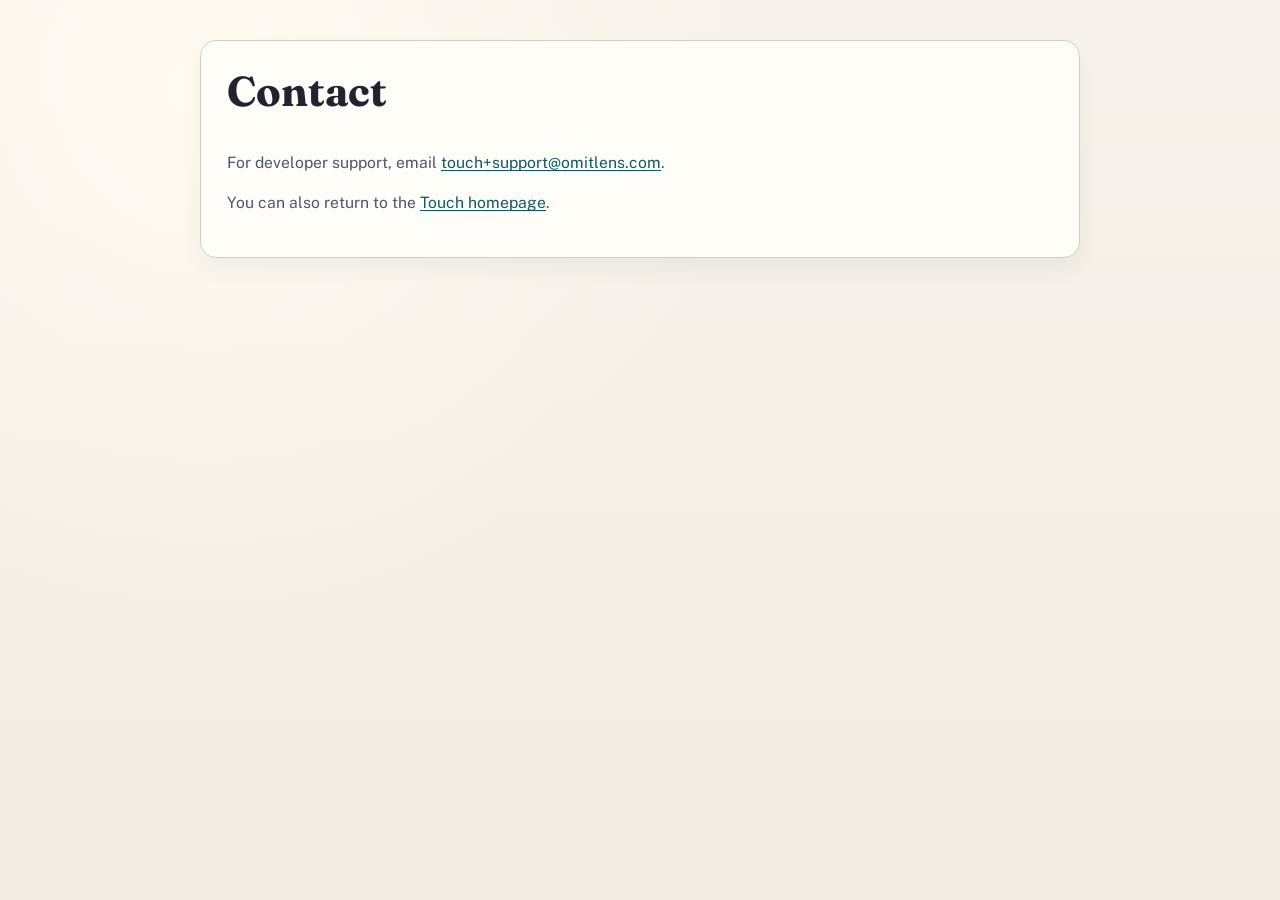
==== website/contact.html @ b02fcc94 "Added contact page." ====
<!DOCTYPE html>
<html lang="en">

<head>
	<meta charset="UTF-8">
	<meta name="viewport" content="width=device-width, initial-scale=1.0">
	<title>Touch Contact</title>
	<meta name="description" content="Contact the Touch developer for support and general questions.">
	<meta name="robots" content="index, follow">
	<link rel="canonical" href="https://touch.omitlens.com/contact.html">
	<link rel="stylesheet" href="style.css">

	<script type="application/ld+json">
	{
		"@context": "https://schema.org",
		"@type": "BreadcrumbList",
		"itemListElement": [
			{
				"@type": "ListItem",
				"position": 1,
				"name": "Touch",
				"item": "https://touch.omitlens.com/"
			},
			{
				"@type": "ListItem",
				"position": 2,
				"name": "Contact",
				"item": "https://touch.omitlens.com/contact.html"
			}
		]
	}
	</script>
</head>

<body>
	<main class="privacy">
		<div class="container">
			<article class="privacy-paper">
				<h1>Contact</h1>

				<p>
					For developer support, email
					<a href="mailto:touch+support@omitlens.com">touch+support@omitlens.com</a>.
				</p>

				<p>
					You can also return to the <a href="index.html">Touch homepage</a>.
				</p>
			</article>
		</div>
	</main>
</body>

</html>
---- website/style.css ----
@import url("https://fonts.googleapis.com/css2?family=Fraunces:opsz,wght@9..144,500;9..144,700&family=Public+Sans:wght@400;500;600&display=swap");

:root {
	--bg: #f6f2eb;
	--surface: #fffdf8;
	--surface-strong: #fffaf2;
	--ink: #1f2530;
	--ink-soft: #4c5666;
	--line: #d9cfbf;
	--accent: #1b6f7b;
	--accent-soft: #d7eef1;
	--radius: 16px;
	--radius-sm: 10px;
	--max-width: 1080px;
}

* {
	box-sizing: border-box;
}

html,
body {
	margin: 0;
	padding: 0;
	min-height: 100%;
}

body {
	font-family: "Public Sans", "Avenir Next", "Segoe UI", sans-serif;
	background: radial-gradient(circle at 16% 10%, #fffaf2 0%, transparent 40%),
		linear-gradient(180deg, #f7f3ec 0%, #f1ece3 100%);
	color: var(--ink);
	line-height: 1.55;
	-webkit-font-smoothing: antialiased;
	text-rendering: optimizeLegibility;
}

main {
	min-height: calc(100vh - 180px);
}

.container {
	max-width: var(--max-width);
	margin: 0 auto;
	padding: 0 24px;
}

.hero {
	position: relative;
	overflow: hidden;
	padding: 72px 24px 56px;
}

.hero-noise {
	position: absolute;
	inset: 0;
	background-image: radial-gradient(rgba(27, 111, 123, 0.08) 1px, transparent 1px);
	background-size: 10px 10px;
	mask-image: linear-gradient(to bottom, rgba(0, 0, 0, 0.45), rgba(0, 0, 0, 0));
	pointer-events: none;
}

.hero-container {
	max-width: 840px;
	margin: 0 auto;
	position: relative;
	text-align: center;
	animation: reveal-up 500ms ease-out both;
}

.hero-image {
	display: block;
	width: clamp(92px, 16vw, 160px);
	height: auto;
	margin: 0 auto 18px;
	border-radius: 22px;
	box-shadow: 0 14px 28px rgba(31, 37, 48, 0.2);
	border: 1px solid #d4c7b5;
}

.eyebrow {
	display: inline-flex;
	padding: 6px 14px;
	margin: 0 0 18px;
	border-radius: 999px;
	background: var(--accent-soft);
	color: #104c56;
	font-size: 0.85rem;
	font-weight: 600;
	letter-spacing: 0.02em;
}

.hero-title {
	margin: 0;
	font-family: "Fraunces", "Iowan Old Style", serif;
	font-size: clamp(2rem, 5vw, 4rem);
	line-height: 1.1;
	font-weight: 700;
	letter-spacing: -0.015em;
}

.hero-subtitle {
	margin: 20px auto 0;
	max-width: 680px;
	font-size: 1.08rem;
	color: var(--ink-soft);
}

.hero-chip-row {
	display: flex;
	justify-content: center;
	flex-wrap: wrap;
	gap: 10px;
	margin-top: 24px;
	animation: reveal-up 560ms ease-out both;
}

.hero-chip {
	display: inline-flex;
	align-items: center;
	justify-content: center;
	min-width: 64px;
	height: 40px;
	padding: 0 14px;
	border: 1px solid var(--line);
	border-radius: 999px;
	background: var(--surface);
	font-size: 0.92rem;
	font-weight: 500;
}

.features {
	padding: 24px 0 56px;
}

.section-title {
	margin: 0 0 24px;
	text-align: center;
	font-family: "Fraunces", "Iowan Old Style", serif;
	font-size: clamp(1.6rem, 3.6vw, 2.4rem);
	line-height: 1.2;
}

.feature-grid {
	display: grid;
	grid-template-columns: repeat(3, minmax(0, 1fr));
	gap: 14px;
}

.feature-card {
	background: var(--surface-strong);
	border: 1px solid var(--line);
	border-radius: var(--radius);
	padding: 18px;
	min-height: 152px;
	box-shadow: 0 10px 20px rgba(31, 37, 48, 0.05);
	transform: translateY(0);
	transition: transform 200ms ease, box-shadow 200ms ease, border-color 200ms ease;
}

.feature-card:hover {
	transform: translateY(-3px);
	border-color: #c0b29a;
	box-shadow: 0 14px 26px rgba(31, 37, 48, 0.08);
}

.feature-title {
	margin: 0;
	font-size: 1rem;
	line-height: 1.35;
}

.feature-desc {
	margin: 10px 0 0;
	font-size: 0.96rem;
	color: var(--ink-soft);
}


.footer {
	padding: 24px 0 32px;
	border-top: 1px solid var(--line);
	background: rgba(255, 255, 255, 0.35);
	backdrop-filter: blur(3px);
}

.footer-container {
	text-align: center;
	padding: 0 24px;
}

.footer-nav {
	display: flex;
	justify-content: center;
	align-items: center;
	margin-bottom: 12px;
}

.footer-link {
	color: #0f5964;
	text-decoration: none;
	font-size: 0.95rem;
	font-weight: 600;
}

.footer-link:hover {
	text-decoration: underline;
}

.footer-credit {
	margin: 0;
	font-size: 0.88rem;
	color: #6a7280;
}

.privacy {
	padding: 40px 0 72px;
	animation: reveal-up 420ms ease-out both;
}

.privacy-paper {
	max-width: 880px;
	margin: 0 auto;
	padding: 26px;
	border-radius: var(--radius);
	border: 1px solid var(--line);
	background: var(--surface);
	box-shadow: 0 12px 22px rgba(31, 37, 48, 0.05);
}

.privacy h1 {
	margin-top: 0;
	font-family: "Fraunces", "Iowan Old Style", serif;
	font-size: clamp(1.8rem, 4vw, 2.6rem);
	line-height: 1.2;
}

.privacy h2 {
	margin: 24px 0 10px;
	font-size: 1.1rem;
	line-height: 1.35;
}

.privacy p,
.privacy li {
	font-size: 0.98rem;
	color: var(--ink-soft);
}

.privacy a {
	color: #0f5964;
	text-decoration: underline;
	text-underline-offset: 2px;
}

a:focus-visible,
button:focus-visible {
	outline: 3px solid #0f5964;
	outline-offset: 3px;
	border-radius: var(--radius-sm);
}

@media (max-width: 980px) {
	.feature-grid {
		grid-template-columns: repeat(2, minmax(0, 1fr));
	}
}

@media (max-width: 680px) {
	.hero {
		padding: 56px 18px 42px;
	}

	.container {
		padding: 0 18px;
	}

	.feature-grid {
		grid-template-columns: 1fr;
	}

	.hero-chip {
		min-width: 72px;
	}

	.privacy-paper {
		padding: 20px;
	}
}

@media (prefers-reduced-motion: reduce) {
	* {
		animation-duration: 0.01ms !important;
		animation-iteration-count: 1 !important;
		transition-duration: 0.01ms !important;
	}
}

@keyframes reveal-up {
	from {
		opacity: 0;
		transform: translateY(14px);
	}
	to {
		opacity: 1;
		transform: translateY(0);
	}
}
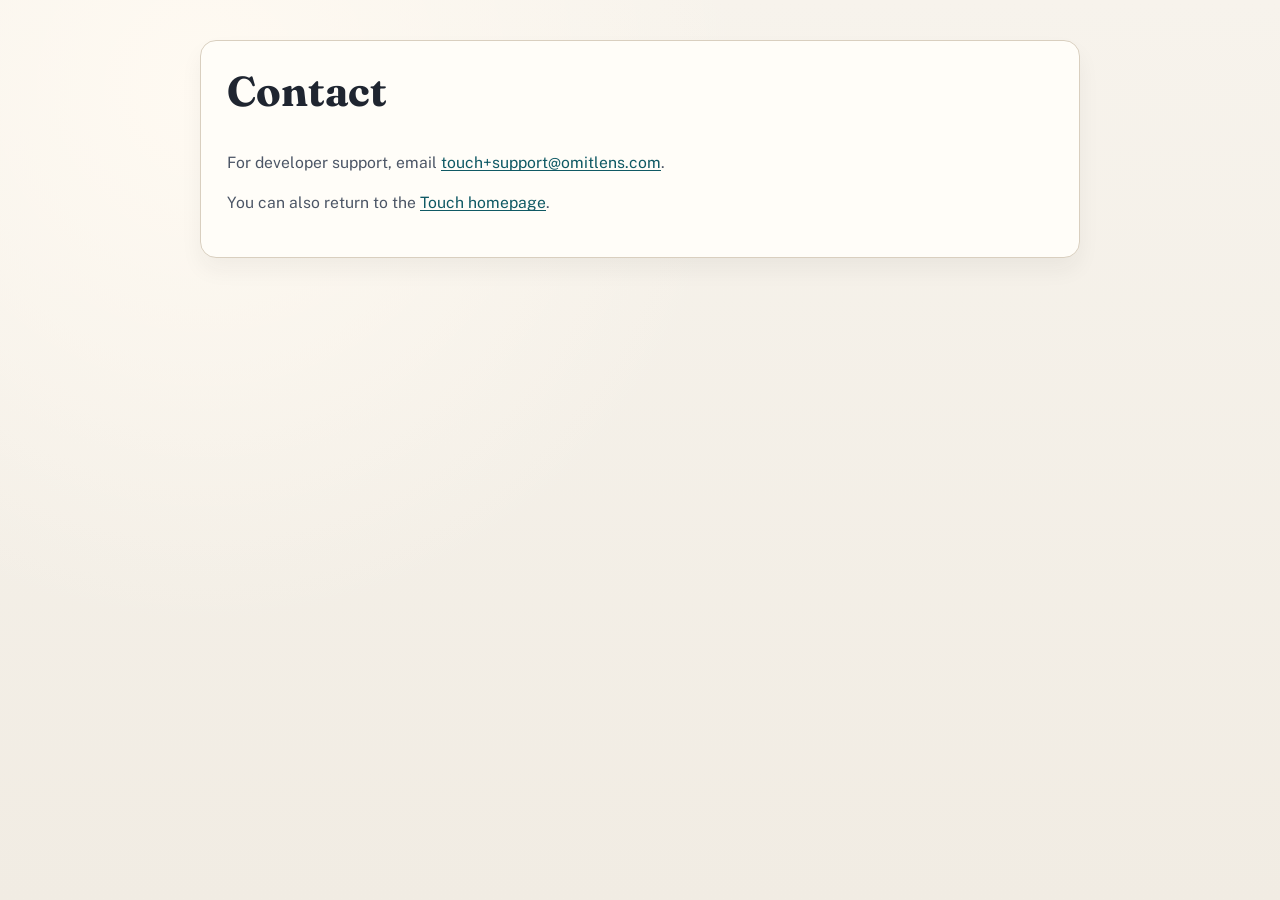
==== commit 50125203: "Update website." ====
--- a/website/contact.html
+++ b/website/contact.html
@@ -51,4 +51,4 @@
 	</main>
 </body>
 
-</html>
+</html>
--- a/website/style.css
+++ b/website/style.css
@@ -193,6 +193,7 @@
 	display: flex;
 	justify-content: center;
 	align-items: center;
+	gap: 16px;
 	margin-bottom: 12px;
 }
 
